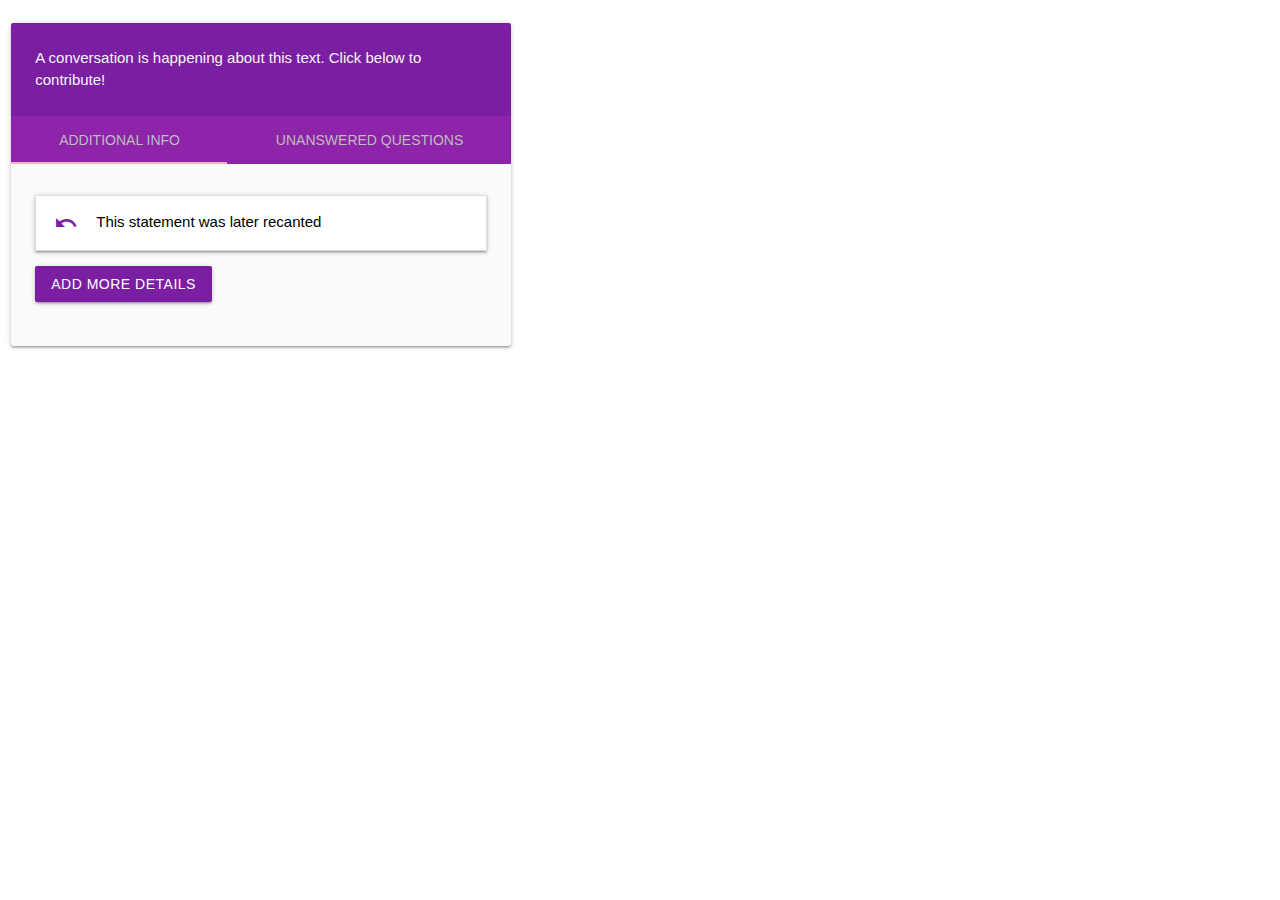
==== extension/tip.html @ 37e5de30 "init" ====
<html lang="en">
<head>
    <link rel="stylesheet" href="styles.css">
    <link rel="stylesheet" href="https://cdnjs.cloudflare.com/ajax/libs/materialize/1.0.0/css/materialize.min.css">
    <link href="https://fonts.googleapis.com/icon?family=Material+Icons" rel="stylesheet">
    <!-- <meta name="viewport" content="width=device-width, initial-scale=1.0, maximum-scale=1.0, user-scalable=no" /> -->
    <title>Document</title>
</head>
<body>
    <div class="section">
    <div class="row">
        <div class="col l5 s12 m8">
          <div class="card purple darken-2" id="truthCard">
            <div class="card-content grey-text text-lighten-4">
              <p>A conversation is happening about this text. Click below to contribute!</p>
            </div>        
            <div class="card-tabs">
              <ul class="tabs tabs-fixed-width purple darken-1">
                <li class="tab"><a class="active grey-text text-lighten-1" href="#AQ">Additional Info</a></li>
                <li class="tab"><a  href="#UAQ" class='grey-text text-lighten-1'>Unanswered Questions</a></li>
              </ul>
            </div>
            <div class="card-content black-text grey lighten-5">
              <div id="UAQ">
                <ul class="collapsible">
                  <li>
                    <div class="collapsible-header">Why is it like this? </div>
                    <div class="collapsible-body">
                        <span>I don't understand how this works! Can someone please explain the rules/procedures about this thing?</span>
                        <br>
                        <button class='waves-effect waves-light btn purple darken-2'>Answer</button>
                    </div>
                  </li>
                </ul>
                <button class="waves-effect waves-light btn purple darken-2" id="newQButton">Submit a new question</button>
                <div class="container">
                    <div class="row">
                        <div class="section" id="qFormContainer" style="display: none">
                            <h6>Submit Additional Details</h6>
                            <form id="qForm">
                                <label for="qShortText">Short Version</label>
                                <input type="text" name="qShortText" id="qShortText" class='input-field' placeholder="Try to be brief, 5-7 words">
                                <label for="qDet">Details</label>
                                <textarea name="details" id="qDet" class="materialize-textarea" style="height: 100px" placeholder="Add as much detail as you like here. Links appreciated!"></textarea>
                                <button type="submit" class="btn purple darken-2 waves-effect waves-light">Submit</button>
                                <button id="qCancelButton" type='reset' class="btn purple darken-2 waves-effect waves-light">Cancel</button>
                            </form>
                        </div>
                    </div>
                </div> 

              </div>
              <div id="AQ">
                <ul class="collapsible">
                  <li>
                    <div class="collapsible-header"><i class="material-icons purple-text text-darken-2">undo</i>This statement was later recanted</div>
                    <div class="collapsible-body">Although this allegation was made at the time of this writing, the speaker recanted their statement on 12/1/2020. They released a statement saying they had been coerced into providing this testimony under false pretenses.
                    <br>
                    <a href="#">Link to article from 12/1/2020</a>
                    <br>
                    <button class="btn waves-effect waves-light purple darken-2 disputeButton">Dispute</button>
                    </div>
                  </li>
                </ul>
                <button class="waves-effect waves-light btn purple darken-2" id="addMoreButton">Add more details</button>
                <div class="container">
                    <div class="row">
                        <div class="section" id="formContainer" style="display: none">
                            <h6>Submit Additional Details</h6>
                            <form id="addForm">
                                <label for="shortText">Short Version</label>
                                <input type="text" name="shortText" id="shortText" class='input-field' placeholder="Try to be brief, 5-7 words">
                                <label for="det">Details</label>
                                <textarea name="details" id="det" class="materialize-textarea" style="height: 100px" placeholder="Add as much detail as you like here. Links appreciated!"></textarea>
                                <button type="submit" class="btn purple darken-2 waves-effect waves-light">Submit</button>
                                <button id="cancelButton" type='reset' class="btn purple darken-2 waves-effect waves-light">Cancel</button>
                            </form>
                        </div>
                    </div>
                  </div>  
            </div>
            </div>
          </div>
        </div>
      </div>
    </div>
    <script src="https://cdnjs.cloudflare.com/ajax/libs/jquery/3.5.1/jquery.min.js"></script>
    <script src="scripts/thirdParty/materialize.js"></script>  
    <script src="scripts/tip.js"></script>
</body>
</html>
---- extension/styles.css ----
#correctionBubble {
    width: 355px;
    max-width: 355px;
    position: absolute;
    display: none;
    z-index: 1000;
    background-color: #5d49cc;
    color: white;
    border: 1px solid #AB4141;
    padding: 15px;
    box-shadow: 0px 3px 2px #8D8D8D;
    -webkit-border-radius: 10px;
    -moz-border-radius: 10px;
    border-radius: 10px;
    border: #D6D2D2 solid 1px;
    margin: 0px;
}

#correctionBubble .row {
  margin: 0px;
}
#correctionBubble:after
{
    content: '';
    position: absolute;
    border-style: solid;
    border-width: 0 20px 20px;
    border-color: #5d49cc transparent;
    display: block;
    width: 0;
    z-index: 1;
    top: -20px;
    left: 70px;
}

#popCard {
  display: none;
}
.hello {
    background-color: red;
  }
  
.modal-overlay {
  display: none;
}

  /* effect-shine */
.effect-shine:hover {
  -webkit-mask-image: linear-gradient(-75deg, rgba(0,0,0,.6) 30%, #000 50%, rgba(0,0,0,.6) 70%);
  -webkit-mask-size: 200%;
  animation: shine 2s infinite;
}

@-webkit-keyframes shine {
  from {
    -webkit-mask-position: 150%;
  }
  
  to {
    -webkit-mask-position: -50%;
  }
}


  #links {
    text-align: justify;
    -ms-text-justify: distribute-all-lines;
    text-justify: distribute-all-lines;
  }
  
  .truthTable, truthTh, truthTd {
    border: 1px solid black;
  }
  
  .reason {
    width: 20%;
    max-width: 150px;
  }
  
  .sentence {
    width: 80%;
  }
  
  .link{
    max-width: 150px;
    vertical-align: top;
    display: inline-block;
    *display: inline;
    zoom: 1;
    margin-left: 10px;
  }
  .tooltip {
      width: 355px;
      max-width: 355px;
      position: absolute;
      display: none;
      z-index: 1000;
      background-color: #5d49cc;
      color: white;
      border: 1px solid #AB4141;
      padding: 15px;
      box-shadow: 0px 3px 2px #8D8D8D;
      -webkit-border-radius: 10px;
      -moz-border-radius: 10px;
      border-radius: 10px;
      border: #D6D2D2 solid 1px;
  }
  
  .card {
    max-width: 500px;
  }

  .tooltip:after
  {
      content: '';
      position: absolute;
      border-style: solid;
      border-width: 0 20px 20px;
      border-color: #5d49cc transparent;
      display: block;
      width: 0;
      z-index: 1;
      top: -20px;
      left: 70px;
  }
  
  .close,#closeTipFrame{
    top: 2.75rem;
    right: 1rem;
    position: absolute;
    color: white;
    width: 20px;
    height: 20px;
    text-align: center;
    vertical-align: middle;
    line-height: 20px;
    font-size: 22px;
    cursor: pointer;
    margin-top: -1.5rem;
  }

  .centered {
    position: fixed; /* or absolute */
    top: 50%;
    left: 50%;
    margin-top: -150px;
    margin-left: -200px;
  }

  #tipFrameContainer {
   overflow: hidden;
   height: 100%;
   width: 100%;
   max-width: 500px;
   z-index: 1000;
   display: none;
  }
  
  .correction {
    box-shadow: inset 0 0px 0 white, inset 0 -2px 0 #cc25ab;
  }
  
  .correction::after {
    box-shadow: inset 0 0px 0 white, inset 0 -2px 0 #cc25ab;
    opacity: 0;
    transition: opacity 0.3s ease-in-out;
  }
  
  .grow {
    transition: all 0.5s ease-in-out;
  }
  
  .grow:hover {
     transform: scale(1.05);
   }
  
  .myButton {
      background-color:#ffffff;
      border-radius:28px;
      display:inline-block;
      cursor:pointer;
      color:#000000;
      font-family:Arial;
      font-size:17px;
      padding:2px 4px;
    margin-top: 5px;
  }
  .myButton:hover {
      background-color:#dedede;
  }
  .myButton:active {
      position:relative;
      top:1px;
  }
  
  .pic {
    border: 5px solid #1C6EA4;
    padding: 10px;
    
  }
  
  .mySelect {
    margin-top: 5px;
    width: 90%;
  }
  
  
  .tip {
    position: relative;
    display: inline-block;
    border-bottom: 1px dotted black;
  }
  
  .tip .tiptext {
    visibility: hidden;
    width: 120px;
    background-color: black;
    color: #fff;
    text-align: center;
    border-radius: 6px;
    padding: 5px 0;
  
  
    top: 100%;
    left: 50%;
    margin-left: -60px; /* Use half of the width (120/2 = 60), to center the tooltip */
    /* Position the tooltip */
    position: absolute;
    z-index: 1;
  }
  
  .tip:hover .tiptext {
    visibility: visible;
  }
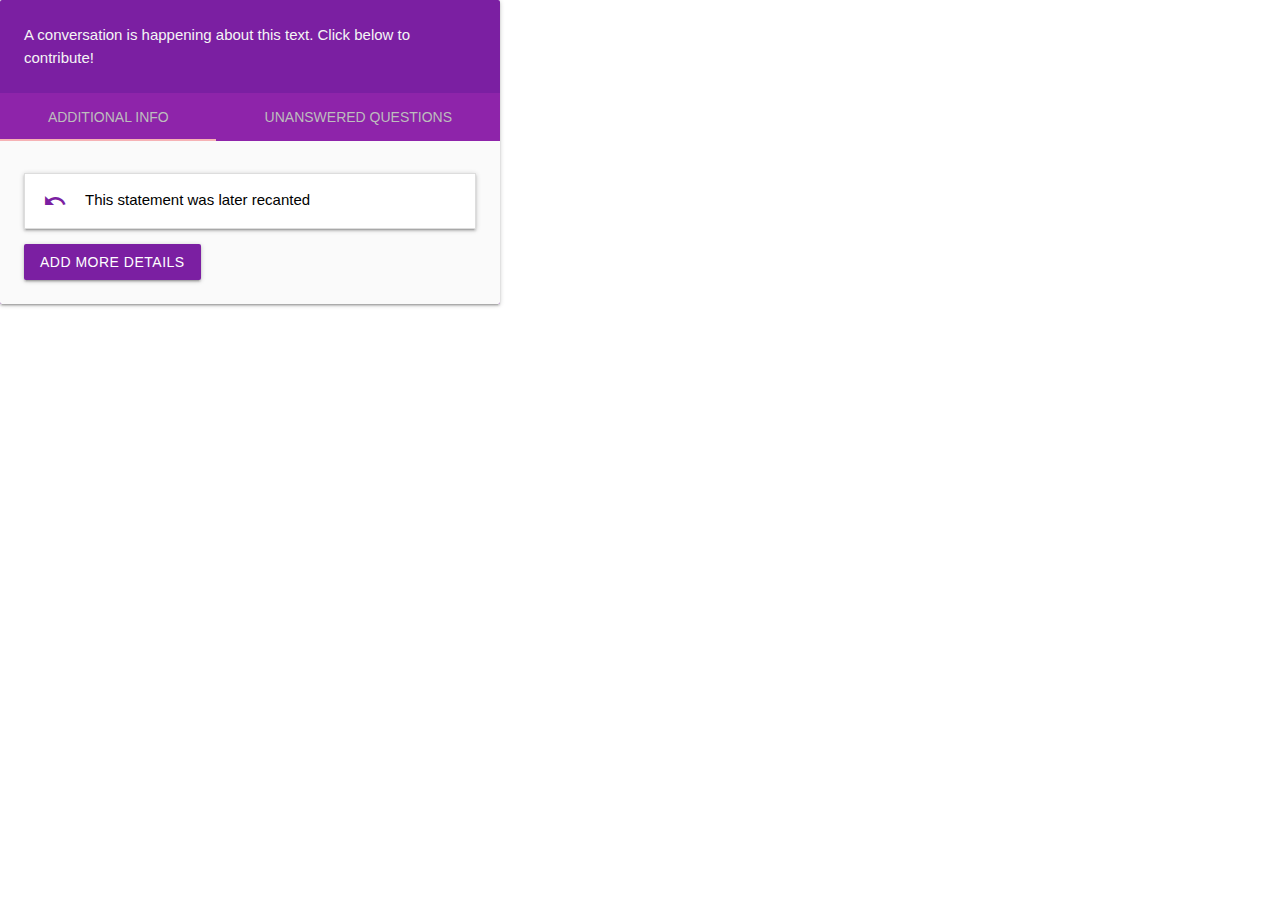
==== commit 977c9916: "draggable card popup" ====
--- a/extension/tip.html
+++ b/extension/tip.html
@@ -1,91 +1,94 @@
 <html lang="en">
 <head>
     <link rel="stylesheet" href="styles.css">
+    <link rel="stylesheet" href="jquery-ui.min.css">
+    <link rel="stylesheet" href="jquery-ui.structure.css">
     <link rel="stylesheet" href="https://cdnjs.cloudflare.com/ajax/libs/materialize/1.0.0/css/materialize.min.css">
     <link href="https://fonts.googleapis.com/icon?family=Material+Icons" rel="stylesheet">
     <!-- <meta name="viewport" content="width=device-width, initial-scale=1.0, maximum-scale=1.0, user-scalable=no" /> -->
     <title>Document</title>
 </head>
 <body>
-    <div class="section">
+  <div id="cardContainer">
     <div class="row">
-        <div class="col l5 s12 m8">
-          <div class="card purple darken-2" id="truthCard">
-            <div class="card-content grey-text text-lighten-4">
-              <p>A conversation is happening about this text. Click below to contribute!</p>
-            </div>        
-            <div class="card-tabs">
-              <ul class="tabs tabs-fixed-width purple darken-1">
-                <li class="tab"><a class="active grey-text text-lighten-1" href="#AQ">Additional Info</a></li>
-                <li class="tab"><a  href="#UAQ" class='grey-text text-lighten-1'>Unanswered Questions</a></li>
+      <div class="col l5 s12 m8" style="padding: 0">
+        <div class="card purple darken-2" style="margin: 0" id="truthCard">
+          <div class="card-content grey-text text-lighten-4">
+            <p>A conversation is happening about this text. Click below to contribute!</p>
+          </div>        
+          <div class="card-tabs">
+            <ul class="tabs tabs-fixed-width purple darken-1">
+              <li class="tab"><a class="active grey-text text-lighten-1" href="#AQ">Additional Info</a></li>
+              <li class="tab"><a  href="#UAQ" class='grey-text text-lighten-1'>Unanswered Questions</a></li>
+            </ul>
+          </div>
+          <div class="card-content black-text grey lighten-5">
+            <div id="UAQ">
+              <ul class="collapsible">
+                <li>
+                  <div class="collapsible-header">Why is it like this? </div>
+                  <div class="collapsible-body">
+                      <span>I don't understand how this works! Can someone please explain the rules/procedures about this thing?</span>
+                      <br>
+                      <button class='waves-effect waves-light btn purple darken-2'>Answer</button>
+                  </div>
+                </li>
               </ul>
+              <button class="waves-effect waves-light btn purple darken-2" id="newQButton">Submit a new question</button>
+              <div class="container">
+                  <div class="row">
+                      <div class="section" id="qFormContainer" style="display: none">
+                          <h6>Submit Additional Details</h6>
+                          <form id="qForm">
+                              <label for="qShortText">Short Version</label>
+                              <input type="text" name="qShortText" id="qShortText" class='input-field' placeholder="Try to be brief, 5-7 words">
+                              <label for="qDet">Details</label>
+                              <textarea name="details" id="qDet" class="materialize-textarea" style="height: 100px" placeholder="Add as much detail as you like here. Links appreciated!"></textarea>
+                              <button type="submit" class="btn purple darken-2 waves-effect waves-light">Submit</button>
+                              <button id="qCancelButton" type='reset' class="btn purple darken-2 waves-effect waves-light">Cancel</button>
+                          </form>
+                      </div>
+                  </div>
+              </div> 
+
             </div>
-            <div class="card-content black-text grey lighten-5">
-              <div id="UAQ">
-                <ul class="collapsible">
-                  <li>
-                    <div class="collapsible-header">Why is it like this? </div>
-                    <div class="collapsible-body">
-                        <span>I don't understand how this works! Can someone please explain the rules/procedures about this thing?</span>
-                        <br>
-                        <button class='waves-effect waves-light btn purple darken-2'>Answer</button>
-                    </div>
-                  </li>
-                </ul>
-                <button class="waves-effect waves-light btn purple darken-2" id="newQButton">Submit a new question</button>
-                <div class="container">
-                    <div class="row">
-                        <div class="section" id="qFormContainer" style="display: none">
-                            <h6>Submit Additional Details</h6>
-                            <form id="qForm">
-                                <label for="qShortText">Short Version</label>
-                                <input type="text" name="qShortText" id="qShortText" class='input-field' placeholder="Try to be brief, 5-7 words">
-                                <label for="qDet">Details</label>
-                                <textarea name="details" id="qDet" class="materialize-textarea" style="height: 100px" placeholder="Add as much detail as you like here. Links appreciated!"></textarea>
-                                <button type="submit" class="btn purple darken-2 waves-effect waves-light">Submit</button>
-                                <button id="qCancelButton" type='reset' class="btn purple darken-2 waves-effect waves-light">Cancel</button>
-                            </form>
-                        </div>
-                    </div>
-                </div> 
-
-              </div>
-              <div id="AQ">
-                <ul class="collapsible">
-                  <li>
-                    <div class="collapsible-header"><i class="material-icons purple-text text-darken-2">undo</i>This statement was later recanted</div>
-                    <div class="collapsible-body">Although this allegation was made at the time of this writing, the speaker recanted their statement on 12/1/2020. They released a statement saying they had been coerced into providing this testimony under false pretenses.
-                    <br>
-                    <a href="#">Link to article from 12/1/2020</a>
-                    <br>
-                    <button class="btn waves-effect waves-light purple darken-2 disputeButton">Dispute</button>
-                    </div>
-                  </li>
-                </ul>
-                <button class="waves-effect waves-light btn purple darken-2" id="addMoreButton">Add more details</button>
-                <div class="container">
-                    <div class="row">
-                        <div class="section" id="formContainer" style="display: none">
-                            <h6>Submit Additional Details</h6>
-                            <form id="addForm">
-                                <label for="shortText">Short Version</label>
-                                <input type="text" name="shortText" id="shortText" class='input-field' placeholder="Try to be brief, 5-7 words">
-                                <label for="det">Details</label>
-                                <textarea name="details" id="det" class="materialize-textarea" style="height: 100px" placeholder="Add as much detail as you like here. Links appreciated!"></textarea>
-                                <button type="submit" class="btn purple darken-2 waves-effect waves-light">Submit</button>
-                                <button id="cancelButton" type='reset' class="btn purple darken-2 waves-effect waves-light">Cancel</button>
-                            </form>
-                        </div>
-                    </div>
-                  </div>  
-            </div>
-            </div>
+            <div id="AQ">
+              <ul class="collapsible">
+                <li>
+                  <div class="collapsible-header"><i class="material-icons purple-text text-darken-2">undo</i>This statement was later recanted</div>
+                  <div class="collapsible-body">Although this allegation was made at the time of this writing, the speaker recanted their statement on 12/1/2020. They released a statement saying they had been coerced into providing this testimony under false pretenses.
+                  <br>
+                  <a href="#">Link to article from 12/1/2020</a>
+                  <br>
+                  <button class="btn waves-effect waves-light purple darken-2 disputeButton">Dispute</button>
+                  </div>
+                </li>
+              </ul>
+              <button class="waves-effect waves-light btn purple darken-2" id="addMoreButton">Add more details</button>
+              <div class="container">
+                  <!-- <div class="row"> -->
+                      <div class="section" id="formContainer" style="display: none">
+                          <h6>Submit Additional Details</h6>
+                          <form id="addForm">
+                              <label for="shortText">Short Version</label>
+                              <input type="text" name="shortText" id="shortText" class='input-field' placeholder="Try to be brief, 5-7 words">
+                              <label for="det">Details</label>
+                              <textarea name="details" id="det" class="materialize-textarea" style="height: 100px" placeholder="Add as much detail as you like here. Links appreciated!"></textarea>
+                              <button type="submit" class="btn purple darken-2 waves-effect waves-light">Submit</button>
+                              <button id="cancelButton" type='reset' class="btn purple darken-2 waves-effect waves-light">Cancel</button>
+                          </form>
+                      </div>
+                  <!-- </div> -->
+                </div>  
+          </div>
           </div>
         </div>
       </div>
     </div>
-    <script src="https://cdnjs.cloudflare.com/ajax/libs/jquery/3.5.1/jquery.min.js"></script>
-    <script src="scripts/thirdParty/materialize.js"></script>  
-    <script src="scripts/tip.js"></script>
+  </div>
+  <script src="https://cdnjs.cloudflare.com/ajax/libs/jquery/3.5.1/jquery.min.js"></script>
+  <script src="scripts/thirdParty/jquery-ui.min.js"></script>
+  <script src="scripts/thirdParty/materialize.js"></script>  
+  <script src="scripts/tip.js"></script>
 </body>
 </html>--- a/extension/styles.css
+++ b/extension/styles.css
@@ -143,17 +143,30 @@
     position: fixed; /* or absolute */
     top: 50%;
     left: 50%;
-    margin-top: -150px;
-    margin-left: -200px;
+    /* margin-top: -150px;
+    margin-left: -200px; */
   }
 
   #tipFrameContainer {
-   overflow: hidden;
+   overflow: auto;
    height: 100%;
    width: 100%;
    max-width: 500px;
-   z-index: 1000;
+   padding-top: 30px;
    display: none;
+   position: absolute;
+   z-index: 9;
+   background-color: #7b1fa2;
+   /* border: 1px solid #d3d3d3; */
+   text-align: center;
+  }
+  
+  #tipFrameContainerheader {
+    padding: 10px;
+    cursor: move;
+    z-index: 10;
+    background-color: #2196F3;
+    color: #fff;
   }
   
   .correction {
